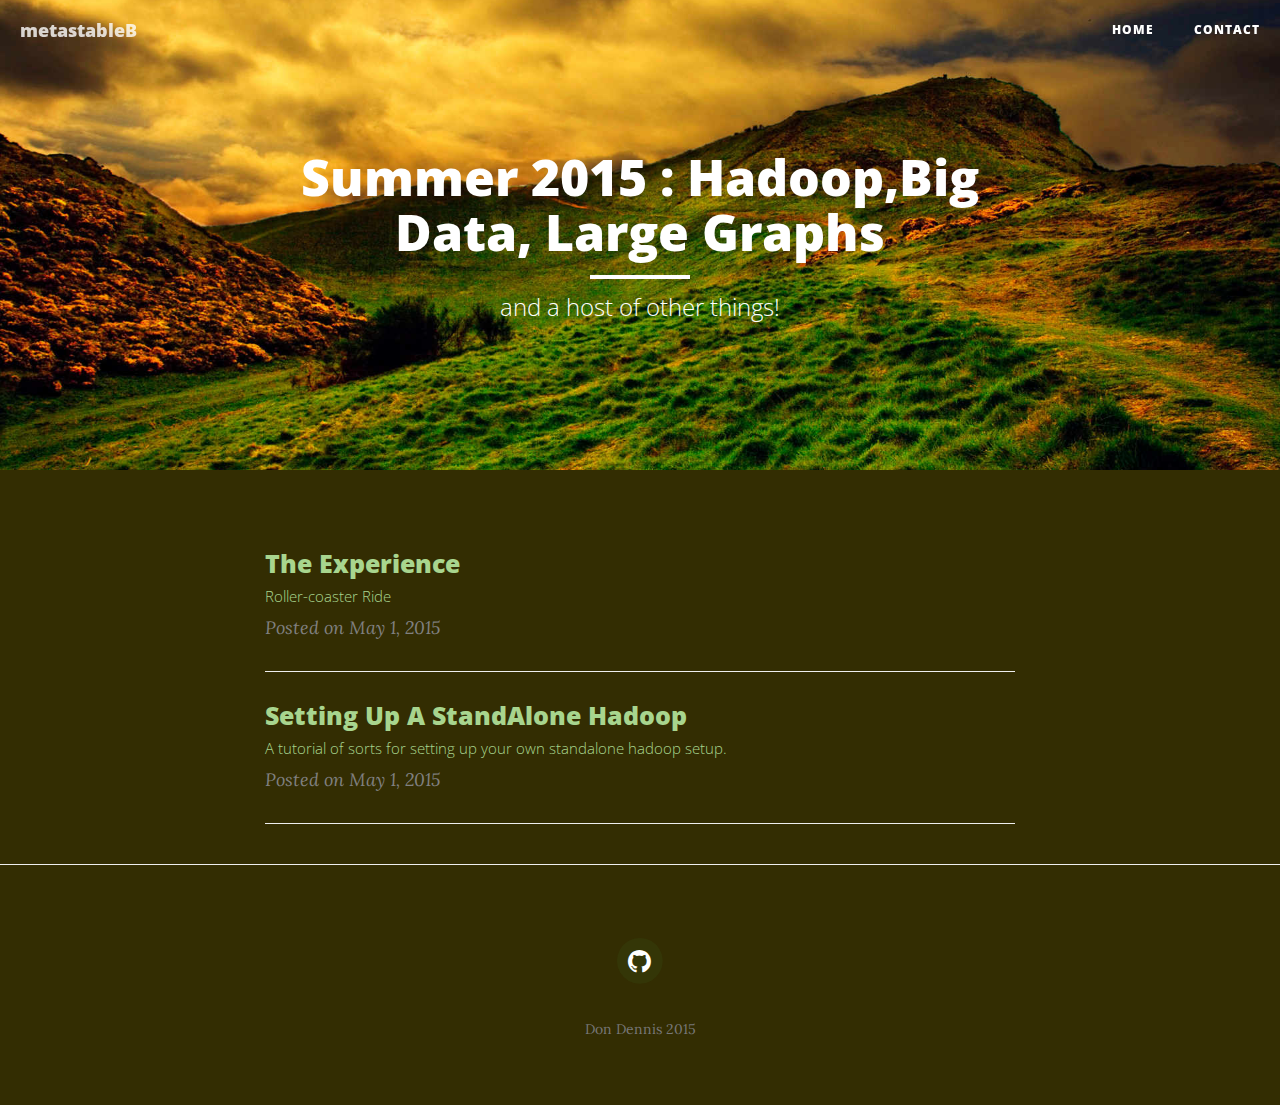
==== blog/html/summer2015/index.html @ 01f56fd7 "Initial commit, has everything till the first page of standalone hadoop" ====
<!DOCTYPE html>
<html lang="en">

<head>

    <meta charset="utf-8">
    <meta http-equiv="X-UA-Compatible" content="IE=edge">
    <meta name="viewport" content="width=device-width, initial-scale=1">
    <meta name="description" content="">
    <meta name="author" content="">

    <title>Summer 2015</title>

    <!-- Bootstrap Core CSS -->
    <link href="../../css/bootstrap.min.css" rel="stylesheet">

    <!-- Custom CSS -->
    <link href="../../css/clean-blog.min.css" rel="stylesheet">

    <!-- Custom Fonts -->
    <link href="http://maxcdn.bootstrapcdn.com/font-awesome/4.1.0/css/font-awesome.min.css" rel="stylesheet" type="text/css">
    <link href='http://fonts.googleapis.com/css?family=Lora:400,700,400italic,700italic' rel='stylesheet' type='text/css'>
    <link href='http://fonts.googleapis.com/css?family=Open+Sans:300italic,400italic,600italic,700italic,800italic,400,300,600,700,800' rel='stylesheet' type='text/css'>

    <!-- HTML5 Shim and Respond.js IE8 support of HTML5 elements and media queries -->
    <!-- WARNING: Respond.js doesn't work if you view the page via file:// -->
    <!--[if lt IE 9]>
        <script src="https://oss.maxcdn.com/libs/html5shiv/3.7.0/html5shiv.js"></script>
        <script src="https://oss.maxcdn.com/libs/respond.js/1.4.2/respond.min.js"></script>
    <![endif]-->

</head>

<body>

    <!-- Navigation -->
    <nav class="navbar navbar-default navbar-custom navbar-fixed-top">
        <div class="container-fluid">
            <!-- Brand and toggle get grouped for better mobile display -->
            <div class="navbar-header page-scroll">
                <button type="button" class="navbar-toggle" data-toggle="collapse" data-target="#bs-example-navbar-collapse-1">
                    <span class="sr-only">Toggle navigation</span>
                    <span class="icon-bar"></span>
                    <span class="icon-bar"></span>
                    <span class="icon-bar"></span>
                </button>
                <a class="navbar-brand" href="../../../index.php">metastableB</a>
            </div>

            <!-- Collect the nav links, forms, and other content for toggling -->
            <div class="collapse navbar-collapse" id="bs-example-navbar-collapse-1">
                <ul class="nav navbar-nav navbar-right">
                    <li>
                        <a href="../../index.html">Home</a>
                    </li>
<!--       <li>
                        <a href="about.html">About</a>
                    </li>
                    <li>
                        <a href="post.html">Sample Post</a>
                    </li>
-->
                    <li>
                        <a href="../../contact.html">Contact</a>
                    </li>
                </ul>
            </div>
            <!-- /.navbar-collapse -->
        </div>
        <!-- /.container -->
    </nav>

    <!-- Page Header -->
    <!-- Set your background image for this header on the line below. -->
    <header class="intro-header" style="background-image: url('../../img/home-bg.jpg')">
        <div class="container">
            <div class="row">
                <div class="col-lg-8 col-lg-offset-2 col-md-10 col-md-offset-1">
                    <div class="site-heading">
                        <h1>Summer 2015 : Hadoop,Big Data, Large Graphs</h1>
                        <hr class="small">
                        <span class="subheading">and a host of other things!</span>
                    </div>
                </div>
            </div>
        </div>
    </header>

    <!-- Main Content -->
    <div class="container">
        <div class="row">
            <div class="col-lg-8 col-lg-offset-2 col-md-10 col-md-offset-1">
                <div class="post-preview">
                    <a href="TheExperience.html" >
                        <h2 class="post-title">
                            The Experience
                        </h2>
                        <h3 class="post-subtitle">
                            Roller-coaster Ride
                        </h3>
                    </a>
                    <p class="post-meta">Posted on May 1, 2015</p>
                </div>
                <hr>
             
                <div class="post-preview">
                    <a href="HadoopStandaloneTutorial.html">
                        <h2 class="post-title">
                            Setting Up A StandAlone Hadoop
                        </h2>
                        <h3 class="post-subtitle">
                            A tutorial of sorts for setting up your own standalone hadoop setup.
                        </h3>
                    </a>
                    <p class="post-meta">Posted on May 1, 2015</p>
                </div>
                <hr>
<!--       
                <div class="post-preview">
                    <a href="post.html">
                        <h2 class="post-title">
                            Science has not yet mastered prophecy
                        </h2>
                        <h3 class="post-subtitle">
                            We predict too much for the next year and yet far too little for the next ten.
                        </h3>
                    </a>
                    <p class="post-meta">Posted by <a href="#">Start Bootstrap</a> on August 24, 2014</p>
                </div>
                <hr>
                <div class="post-preview">
                    <a href="post.html">
                        <h2 class="post-title">
                            Failure is not an option
                        </h2>
                        <h3 class="post-subtitle">
                            Many say exploration is part of our destiny, but it’s actually our duty to future generations.
                        </h3>
                    </a>
                    <p class="post-meta">Posted by <a href="#">Start Bootstrap</a> on July 8, 2014</p>
                </div>
                <hr>
-->                
                <!-- Pager -->
                <ul class="pager">
<!--
                    <li class="next">
                        <a href="#">Older Posts &rarr;</a>
                    </li>
-->
                </ul>
            </div>
        </div>
    </div>

    <hr>

    <!-- Footer -->
    <footer>
        <div class="container">
            <div class="row">
                <div class="col-lg-8 col-lg-offset-2 col-md-10 col-md-offset-1">
                    <ul class="list-inline text-center">
<!--                        <li>
                            <a href="http://www.facebook.com">
                                <span class="fa-stack fa-lg">
                                    <i class="fa fa-circle fa-stack-2x"></i>
                                    <i class="fa fa-twitter fa-stack-1x fa-inverse"></i>
                                </span>
                            </a>
                        </li>
                        <li>
                            <a href="http://www.facebook.com">
                                <span class="fa-stack fa-lg">
                                    <i class="fa fa-circle fa-stack-2x"></i>
                                    <i class="fa fa-facebook fa-stack-1x fa-inverse"></i>
                                </span>
                            </a>
-->                       </li>
                        <li>
                            <a href="https://github.com/metastableB">
                                <span class="fa-stack fa-lg">
                                    <i class="fa fa-circle fa-stack-2x"></i>
                                    <i class="fa fa-github fa-stack-1x fa-inverse"></i>
                                </span>
                            </a>
                        </li>
                    </ul>
                    <p class="copyright text-muted">Don Dennis 2015</p>
                </div>
            </div>
        </div>
    </footer>

    <!-- jQuery -->
    <script src="../../js/jquery.js"></script>

    <!-- Bootstrap Core JavaScript -->
    <script src="../../js/bootstrap.min.js"></script>

    <!-- Custom Theme JavaScript -->
    <script src="../../js/clean-blog.min.js"></script>

</body>

</html>
---- blog/css/clean-blog.min.css ----
/*!
 * Clean Blog v1.0.0 (http://startbootstrap.com)
 * Copyright 2014 Start Bootstrap
 * Licensed under Apache 2.0 (https://github.com/IronSummitMedia/startbootstrap/blob/gh-pages/LICENSE)
 */

body{font-family:Lora,'Times New Roman',serif;font-size:20px;color: #E3F7D7;}p{line-height:1.5;margin:30px 0}p a{text-decoration:underline}h1,h2,h3,h4,h5,h6{font-family:'Open Sans','Helvetica Neue',Helvetica,Arial,sans-serif;font-weight:800}a{color: rgba(75, 228, 112, 0.05);}a:hover,a:focus{color:#0085a1}a img:hover,a img:focus{cursor:zoom-in}blockquote{color:gray;font-style:italic}hr.small{max-width:100px;margin:15px auto;border-width:4px;border-color:#fff}.navbar-custom{position:absolute;top:0;left:0;width:100%;z-index:3;font-family:'Open Sans','Helvetica Neue',Helvetica,Arial,sans-serif}.navbar-custom .navbar-brand{font-weight:800}.navbar-custom .nav li a{text-transform:uppercase;font-size:12px;font-weight:800;letter-spacing:1px}@media only screen and (min-width:768px){.navbar-custom{background:0 0;border-bottom:1px solid transparent}.navbar-custom .navbar-brand{color:#fff;padding:20px}.navbar-custom .navbar-brand:hover,.navbar-custom .navbar-brand:focus{color:rgba(255,255,255,.8)}.navbar-custom .nav li a{color:#fff;padding:20px}.navbar-custom .nav li a:hover,.navbar-custom .nav li a:focus{color:rgba(255,255,255,.8)}}@media only screen and (min-width:1170px){.navbar-custom{-webkit-transition:background-color .3s;-moz-transition:background-color .3s;transition:background-color .3s;-webkit-transform:translate3d(0,0,0);-moz-transform:translate3d(0,0,0);-ms-transform:translate3d(0,0,0);-o-transform:translate3d(0,0,0);transform:translate3d(0,0,0);-webkit-backface-visibility:hidden;backface-visibility:hidden}.navbar-custom.is-fixed{position:fixed;top:-61px;background-color:rgba(255,255,255,.9);border-bottom:1px solid #f2f2f2;-webkit-transition:-webkit-transform .3s;-moz-transition:-moz-transform .3s;transition:transform .3s}.navbar-custom.is-fixed .navbar-brand{color:#404040}.navbar-custom.is-fixed .navbar-brand:hover,.navbar-custom.is-fixed .navbar-brand:focus{color:#0085a1}.navbar-custom.is-fixed .nav li a{color:#404040}.navbar-custom.is-fixed .nav li a:hover,.navbar-custom.is-fixed .nav li a:focus{color:#0085a1}.navbar-custom.is-visible{-webkit-transform:translate3d(0,100%,0);-moz-transform:translate3d(0,100%,0);-ms-transform:translate3d(0,100%,0);-o-transform:translate3d(0,100%,0);transform:translate3d(0,100%,0)}}.intro-header{background-color:gray;background:no-repeat center center;background-attachment:scroll;-webkit-background-size:cover;-moz-background-size:cover;background-size:cover;-o-background-size:cover;margin-bottom:50px}.intro-header .site-heading,.intro-header .post-heading,.intro-header .page-heading{padding:100px 0 50px;color:#fff}@media only screen and (min-width:768px){.intro-header .site-heading,.intro-header .post-heading,.intro-header .page-heading{padding:150px 0}}.intro-header .site-heading,.intro-header .page-heading{text-align:center}.intro-header .site-heading h1,.intro-header .page-heading h1{margin-top:0;font-size:50px}.intro-header .site-heading .subheading,.intro-header .page-heading .subheading{font-size:24px;line-height:1.1;display:block;font-family:'Open Sans','Helvetica Neue',Helvetica,Arial,sans-serif;font-weight:300;margin:10px 0 0}@media only screen and (min-width:768px){.intro-header .site-heading h1,.intro-header .page-heading h1{font-size: 50px;}}.intro-header .post-heading h1{font-size:35px}.intro-header .post-heading .subheading,.intro-header .post-heading .meta{line-height:1.1;display:block}.intro-header .post-heading .subheading{font-family:'Open Sans','Helvetica Neue',Helvetica,Arial,sans-serif;font-size:24px;margin:10px 0 30px;font-weight:600}.intro-header .post-heading .meta{font-family:Lora,'Times New Roman',serif;font-style:italic;font-weight:300;font-size:20px}.intro-header .post-heading .meta a{color:#fff}@media only screen and (min-width:768px){.intro-header .post-heading h1{font-size:55px}.intro-header .post-heading .subheading{font-size:30px}}.post-preview>a{color: #A8D58E;}.post-preview>a:hover,.post-preview>a:focus{text-decoration:none;color:#0085a1}.post-preview>a>.post-title{font-size:30px;margin-top:30px;margin-bottom:10px}.post-preview>a>.post-subtitle{margin:0;font-weight:300;margin-bottom:10px}.post-preview>.post-meta{color:gray;font-size:18px;font-style:italic;margin-top:0}.post-preview>.post-meta>a{text-decoration:none;color: #778E24;}.post-preview>.post-meta>a:hover,.post-preview>.post-meta>a:focus{color:#0085a1;text-decoration:underline}@media only screen and (min-width:768px){.post-preview>a>.post-title{font-size: 25px;}}.section-heading{font-size:36px;margin-top:60px;font-weight:700}.caption{text-align:center;font-size:14px;padding:10px;font-style:italic;margin:0;display:block;border-bottom-right-radius:5px;border-bottom-left-radius:5px}footer{padding:50px 0 65px}footer .list-inline{margin:0;padding:0}footer .copyright{font-size:14px;text-align:center;margin-bottom:0}.floating-label-form-group{font-size:14px;position:relative;margin-bottom:0;padding-bottom:.5em;border-bottom:1px solid #eee}.floating-label-form-group input,.floating-label-form-group textarea{z-index:1;position:relative;padding-right:0;padding-left:0;border:none;border-radius:0;font-size:1.5em;background:0 0;box-shadow:none!important;resize:none}.floating-label-form-group label{display:block;z-index:0;position:relative;top:2em;margin:0;font-size:.85em;line-height:1.764705882em;vertical-align:middle;vertical-align:baseline;opacity:0;-webkit-transition:top .3s ease,opacity .3s ease;-moz-transition:top .3s ease,opacity .3s ease;-ms-transition:top .3s ease,opacity .3s ease;transition:top .3s ease,opacity .3s ease}.floating-label-form-group::not(:first-child){padding-left:14px;border-left:1px solid #eee}.floating-label-form-group-with-value label{top:0;opacity:1}.floating-label-form-group-with-focus label{color:#0085a1}form .row:first-child .floating-label-form-group{border-top:1px solid #eee}.btn{font-family:'Open Sans','Helvetica Neue',Helvetica,Arial,sans-serif;text-transform:uppercase;font-size:14px;font-weight:800;letter-spacing:1px;border-radius:0;padding:15px 25px}.btn-lg{font-size:16px;padding:25px 35px}.btn-default:hover,.btn-default:focus{background-color:#0085a1;border:1px solid #0085a1;color:#fff}.pager{margin:20px 0 0}.pager li>a,.pager li>span{font-family:'Open Sans','Helvetica Neue',Helvetica,Arial,sans-serif;text-transform:uppercase;font-size:14px;font-weight:800;letter-spacing:1px;padding:15px 25px;background-color:#fff;border-radius:0}.pager li>a:hover,.pager li>a:focus{color:#fff;background-color:#0085a1;border:1px solid #0085a1}.pager .disabled>a,.pager .disabled>a:hover,.pager .disabled>a:focus,.pager .disabled>span{color:gray;background-color:#404040;cursor:not-allowed}::-moz-selection{color:#fff;text-shadow:none;background:#0085a1}::selection{color: #332D02;text-shadow:none;background: #428448;}img::selection{color:#fff;background:0 0}img::-moz-selection{color:#fff;background:0 0}body{webkit-tap-highlight-color:#0085a1}
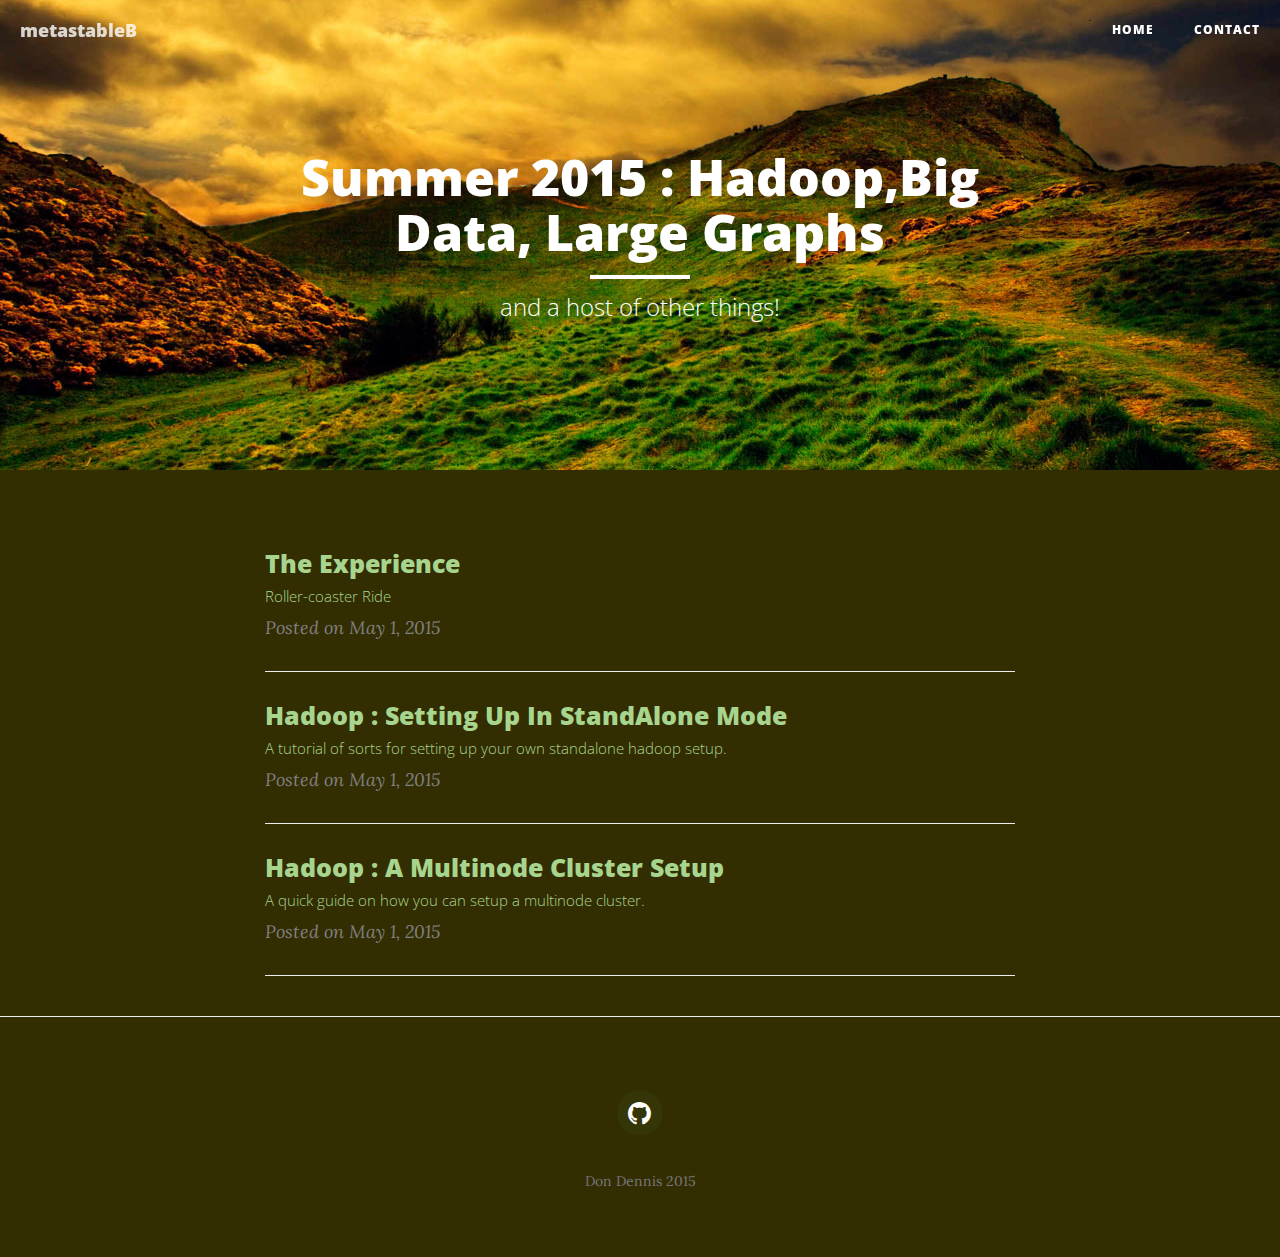
==== commit 825f6259: "Adding more materail to the cluster artile" ====
--- a/blog/html/summer2015/index.html
+++ b/blog/html/summer2015/index.html
@@ -90,6 +90,7 @@
     <div class="container">
         <div class="row">
             <div class="col-lg-8 col-lg-offset-2 col-md-10 col-md-offset-1">
+                
                 <div class="post-preview">
                     <a href="TheExperience.html" >
                         <h2 class="post-title">
@@ -106,10 +107,23 @@
                 <div class="post-preview">
                     <a href="HadoopStandaloneTutorial.html">
                         <h2 class="post-title">
-                            Setting Up A StandAlone Hadoop
+                            Hadoop&nbsp;:&nbsp;Setting Up In StandAlone Mode
                         </h2>
                         <h3 class="post-subtitle">
                             A tutorial of sorts for setting up your own standalone hadoop setup.
+                        </h3>
+                    </a>
+                    <p class="post-meta">Posted on May 1, 2015</p>
+                </div>
+                <hr>
+
+                 <div class="post-preview">
+                    <a href="HadoopMultiNodeCluster.html" >
+                        <h2 class="post-title">
+                            Hadoop&nbsp;:&nbsp;A Multinode Cluster Setup
+                        </h2>
+                        <h3 class="post-subtitle">
+                            A quick guide on how you can setup a multinode cluster.
                         </h3>
                     </a>
                     <p class="post-meta">Posted on May 1, 2015</p>
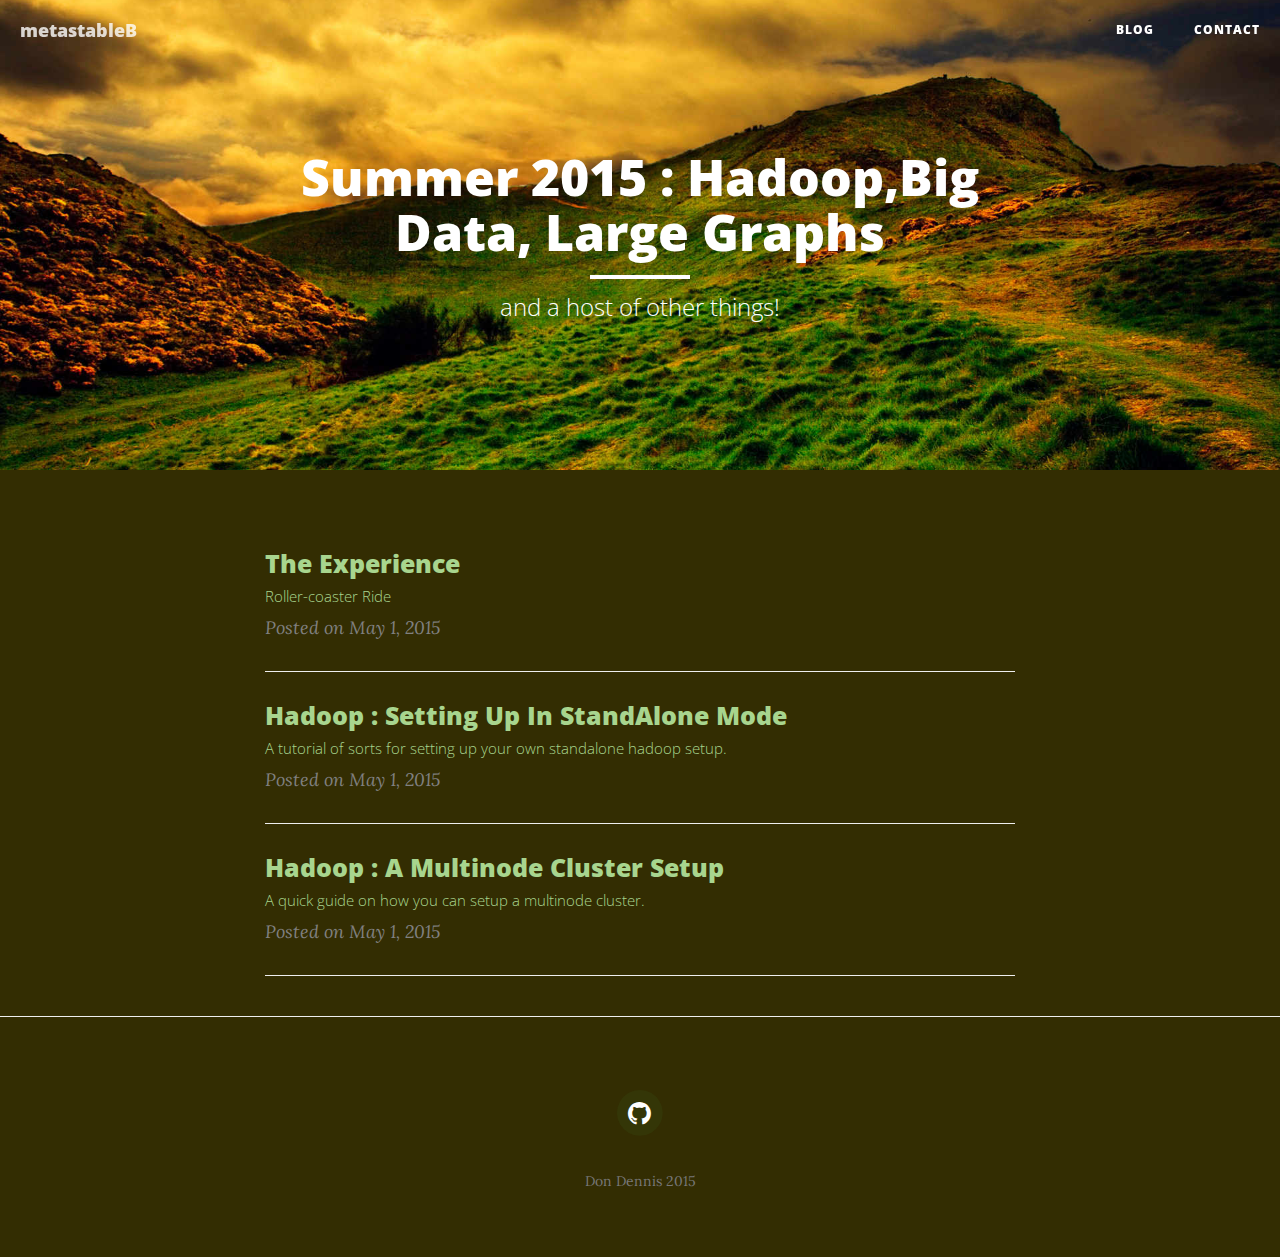
==== commit cbdd5ad4: "Disqus setup" ====
--- a/blog/html/summer2015/index.html
+++ b/blog/html/summer2015/index.html
@@ -51,7 +51,7 @@
             <div class="collapse navbar-collapse" id="bs-example-navbar-collapse-1">
                 <ul class="nav navbar-nav navbar-right">
                     <li>
-                        <a href="../../index.html">Home</a>
+                        <a href="../../index.html">Blog</a>
                     </li>
 <!--       <li>
                         <a href="about.html">About</a>
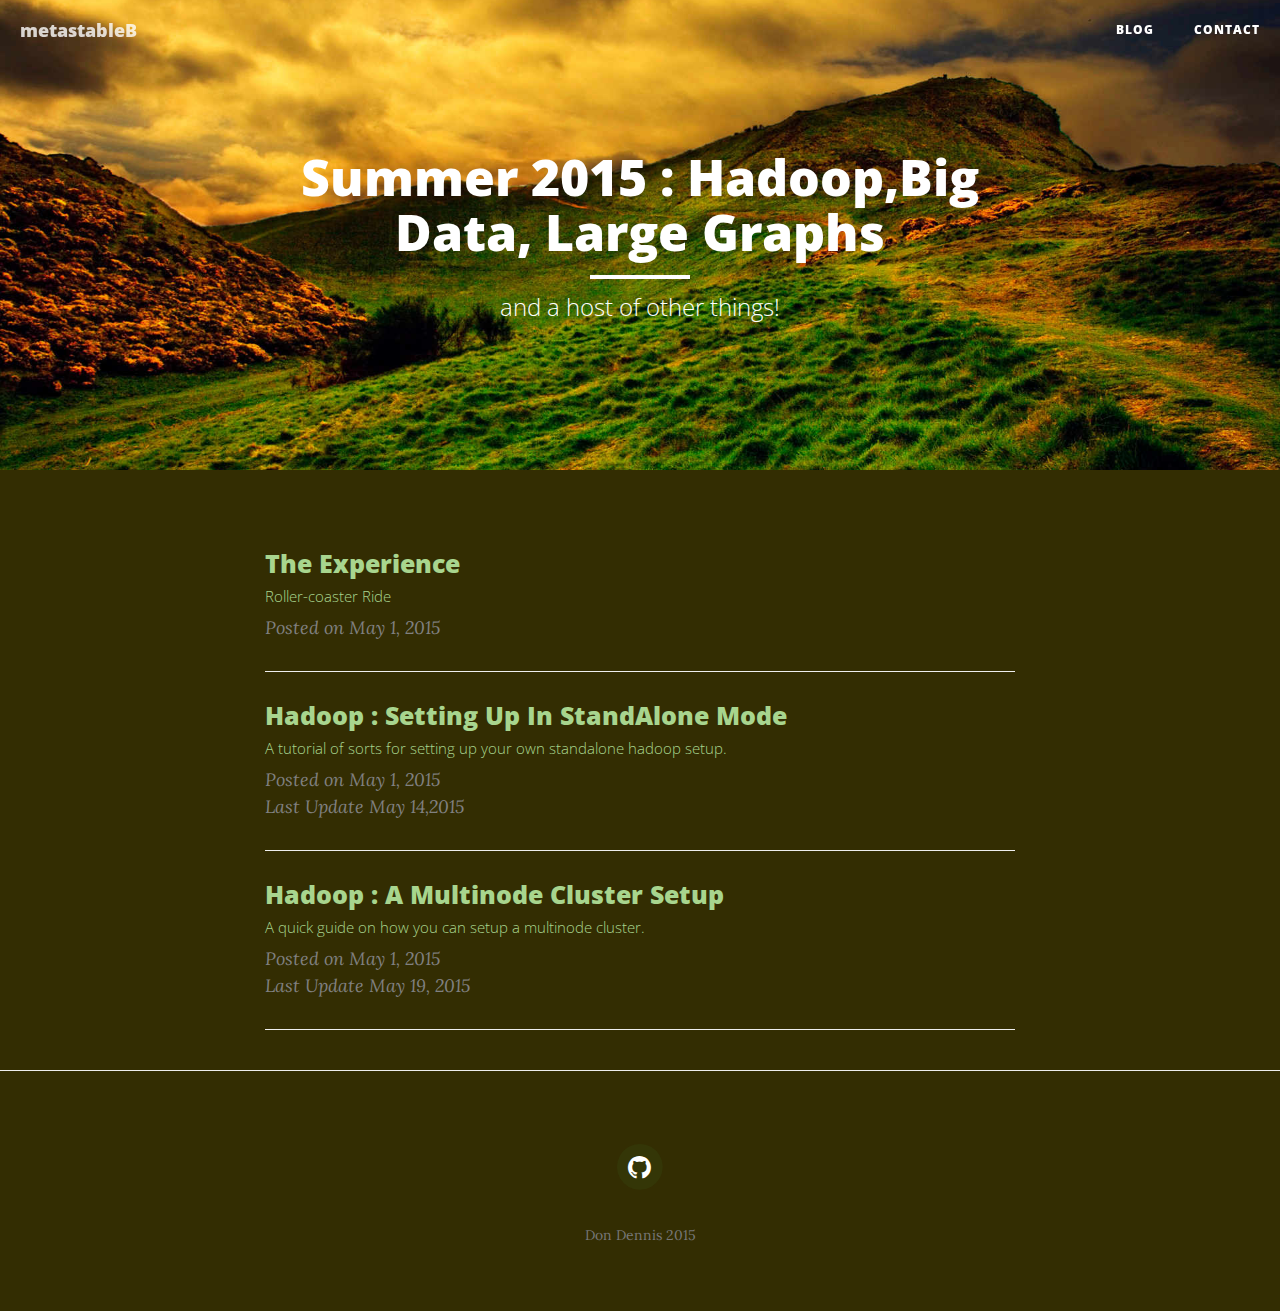
==== commit 1abe3669: "[minor] Fixing dates" ====
--- a/blog/html/summer2015/index.html
+++ b/blog/html/summer2015/index.html
@@ -92,7 +92,7 @@
             <div class="col-lg-8 col-lg-offset-2 col-md-10 col-md-offset-1">
                 
                 <div class="post-preview">
-                    <a href="TheExperience.html" >
+                    <a href="#" ><!--TheExperience.html-->
                         <h2 class="post-title">
                             The Experience
                         </h2>
@@ -113,7 +113,8 @@
                             A tutorial of sorts for setting up your own standalone hadoop setup.
                         </h3>
                     </a>
-                    <p class="post-meta">Posted on May 1, 2015</p>
+                    <p class="post-meta">Posted on May 1, 2015<br>
+                    Last Update May 14,2015</p>
                 </div>
                 <hr>
 
@@ -126,7 +127,8 @@
                             A quick guide on how you can setup a multinode cluster.
                         </h3>
                     </a>
-                    <p class="post-meta">Posted on May 1, 2015</p>
+                    <p class="post-meta">Posted on May 1, 2015<br>
+                    Last Update May 19, 2015</p>
                 </div>
                 <hr>
 <!--       
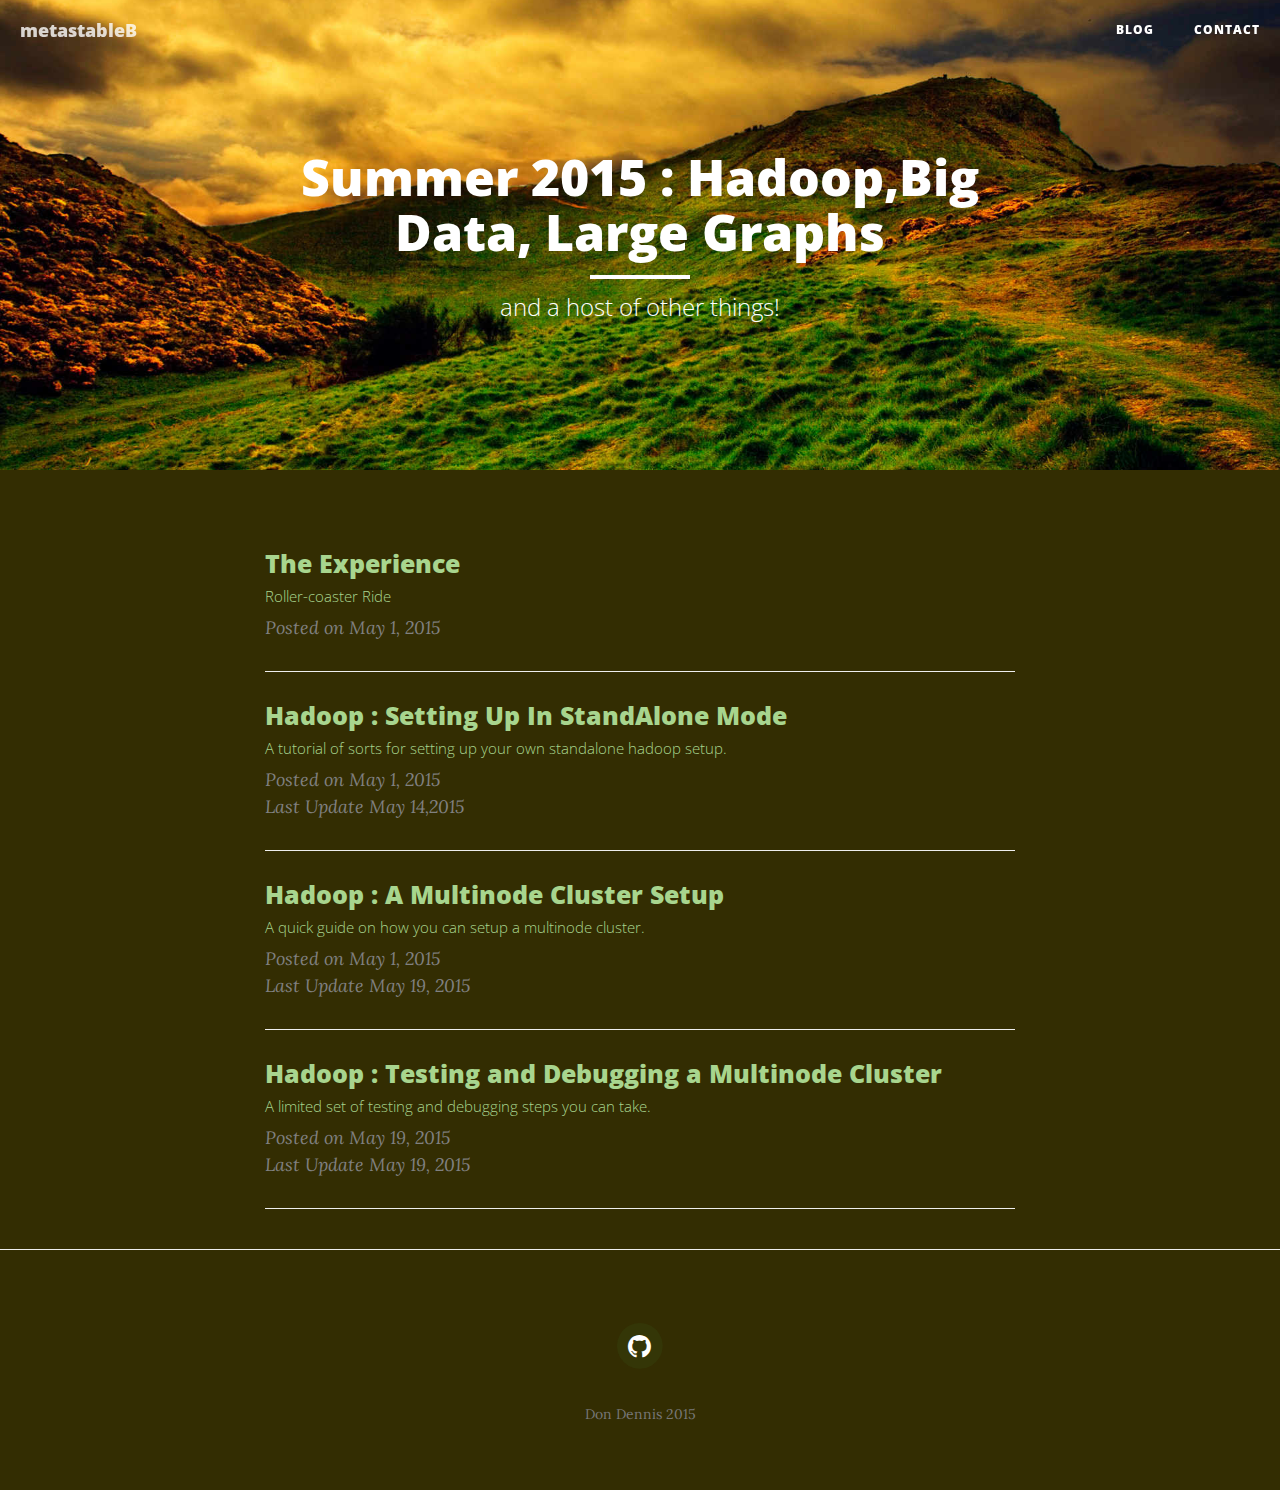
==== commit 154ac9fb: "Hadoop : Testing and debugging cluster" ====
--- a/blog/html/summer2015/index.html
+++ b/blog/html/summer2015/index.html
@@ -128,6 +128,19 @@
                         </h3>
                     </a>
                     <p class="post-meta">Posted on May 1, 2015<br>
+                    Last Update May 19, 2015</p>
+                </div>
+                <hr>
+                <div class="post-preview">
+                    <a href="TestingHadoopCluster.html" >
+                        <h2 class="post-title">
+                            Hadoop&nbsp;:&nbsp;Testing and Debugging a Multinode Cluster
+                        </h2>
+                        <h3 class="post-subtitle">
+                            A limited set of testing and debugging steps you can take.
+                        </h3>
+                    </a>
+                    <p class="post-meta">Posted on May 19, 2015<br>
                     Last Update May 19, 2015</p>
                 </div>
                 <hr>
